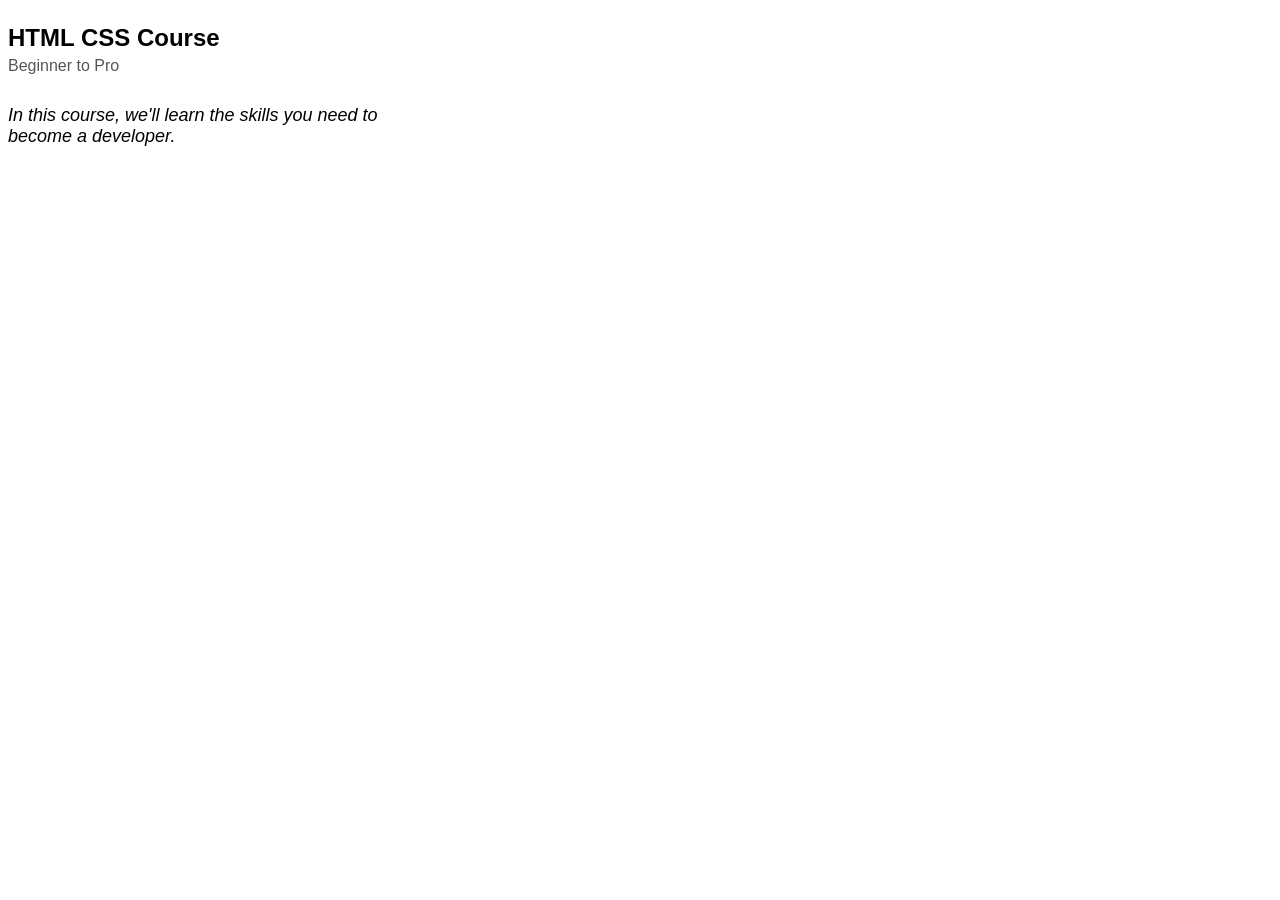
==== text.html @ 6563ae27 "some font practice" ====
<!doctype html>
<html lang="en">
  <head>
    <meta charset="UTF-8" />
    <meta name="viewport" content="width=device-width, initial-scale=1.0" />
    <title>Document</title>
    <link rel="stylesheet" href="Styles/text.css" />
  </head>
  <body>
    <p class="course-title">HTML CSS Course</p>
    <p class="course-description">Beginner to Pro</p>
    <p class="course-summary">
      In this course, we'll learn the skills you need to become a developer.
    </p>
  </body>
</html>
---- Styles/text.css ----
.course-title {
  font-family: verdana, sans-serif;
  font-weight: bold;
  font-size: 24px;
  margin-bottom: 0px;
}
.course-description {
  font-family: verdana, sans-serif;
  font-size: 16px;
  color: #555;
  margin-top: 5px;
}
.course-summary {
  font-family: verdana, sans-serif;
  font-size: 18px;
  font-style: italic;
  margin-top: 30px;
  width: 400px;
}
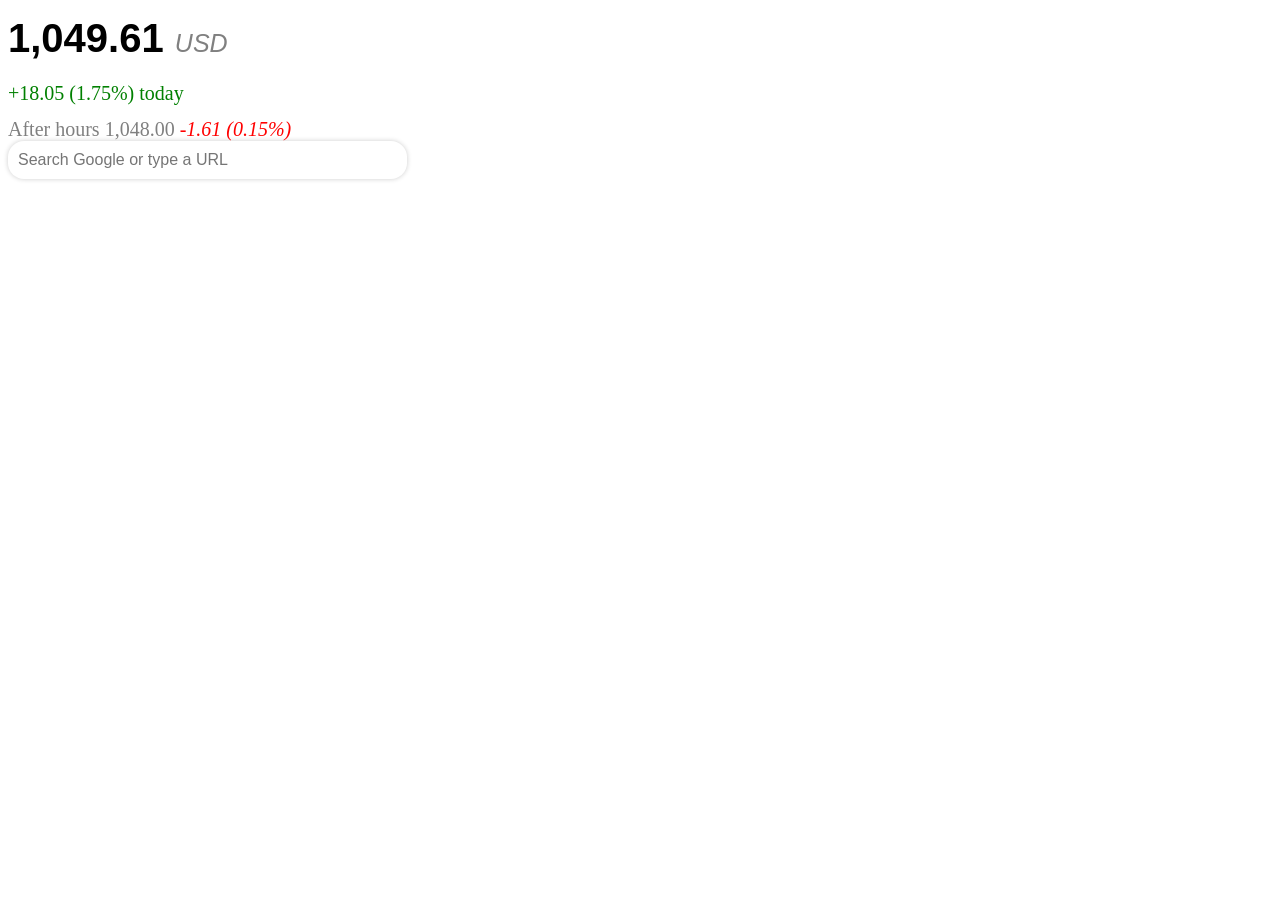
==== commit f1e5b50c: "calculating numbers mini-project" ====
--- a/text.html
+++ b/text.html
@@ -7,10 +7,12 @@
     <link rel="stylesheet" href="Styles/text.css" />
   </head>
   <body>
-    <p class="course-title">HTML CSS Course</p>
-    <p class="course-description">Beginner to Pro</p>
-    <p class="course-summary">
-      In this course, we'll learn the skills you need to become a developer.
+    <p class="price">1,049.61 <span class="dollar">USD</span></p>
+    <p class="change">+18.05 (1.75%) today</p>
+    <p class="after-hours">
+      After hours 1,048.00 <span class="after-hours-change">-1.61 (0.15%)</span>
     </p>
+
+    <input type="text" placeholder="Search Google or type a URL" />
   </body>
 </html>
--- a/Styles/text.css
+++ b/Styles/text.css
@@ -1,19 +1,39 @@
-.course-title {
-  font-family: verdana, sans-serif;
+.price {
+  font-size: 40px;
   font-weight: bold;
-  font-size: 24px;
-  margin-bottom: 0px;
+  font-family: "Arial", sans-serif;
+  margin: 0;
+  line-height: 1.5;
 }
-.course-description {
-  font-family: verdana, sans-serif;
+.dollar {
+  font-size: 25px;
+  color: gray;
+  font-style: italic;
+  font-weight: normal;
+}
+.change {
+  font-size: 20px;
+  color: green;
+  margin: 0;
+  line-height: 2.5;
+}
+.after-hours {
+  font-size: 20px;
+  color: gray;
+  margin: 0;
+}
+.after-hours-change {
+  font-size: 20px;
+  color: red;
+  font-style: italic;
+  font-weight: normal;
+}
+input {
+  width: 30%;
   font-size: 16px;
-  color: #555;
-  margin-top: 5px;
+  padding: 10px;
+  border-radius: 16px;
+  border: none;
+  display: block;
+  box-shadow: 0px 0px 5px rgba(0, 0, 0, 0.2);
 }
-.course-summary {
-  font-family: verdana, sans-serif;
-  font-size: 18px;
-  font-style: italic;
-  margin-top: 30px;
-  width: 400px;
-}
